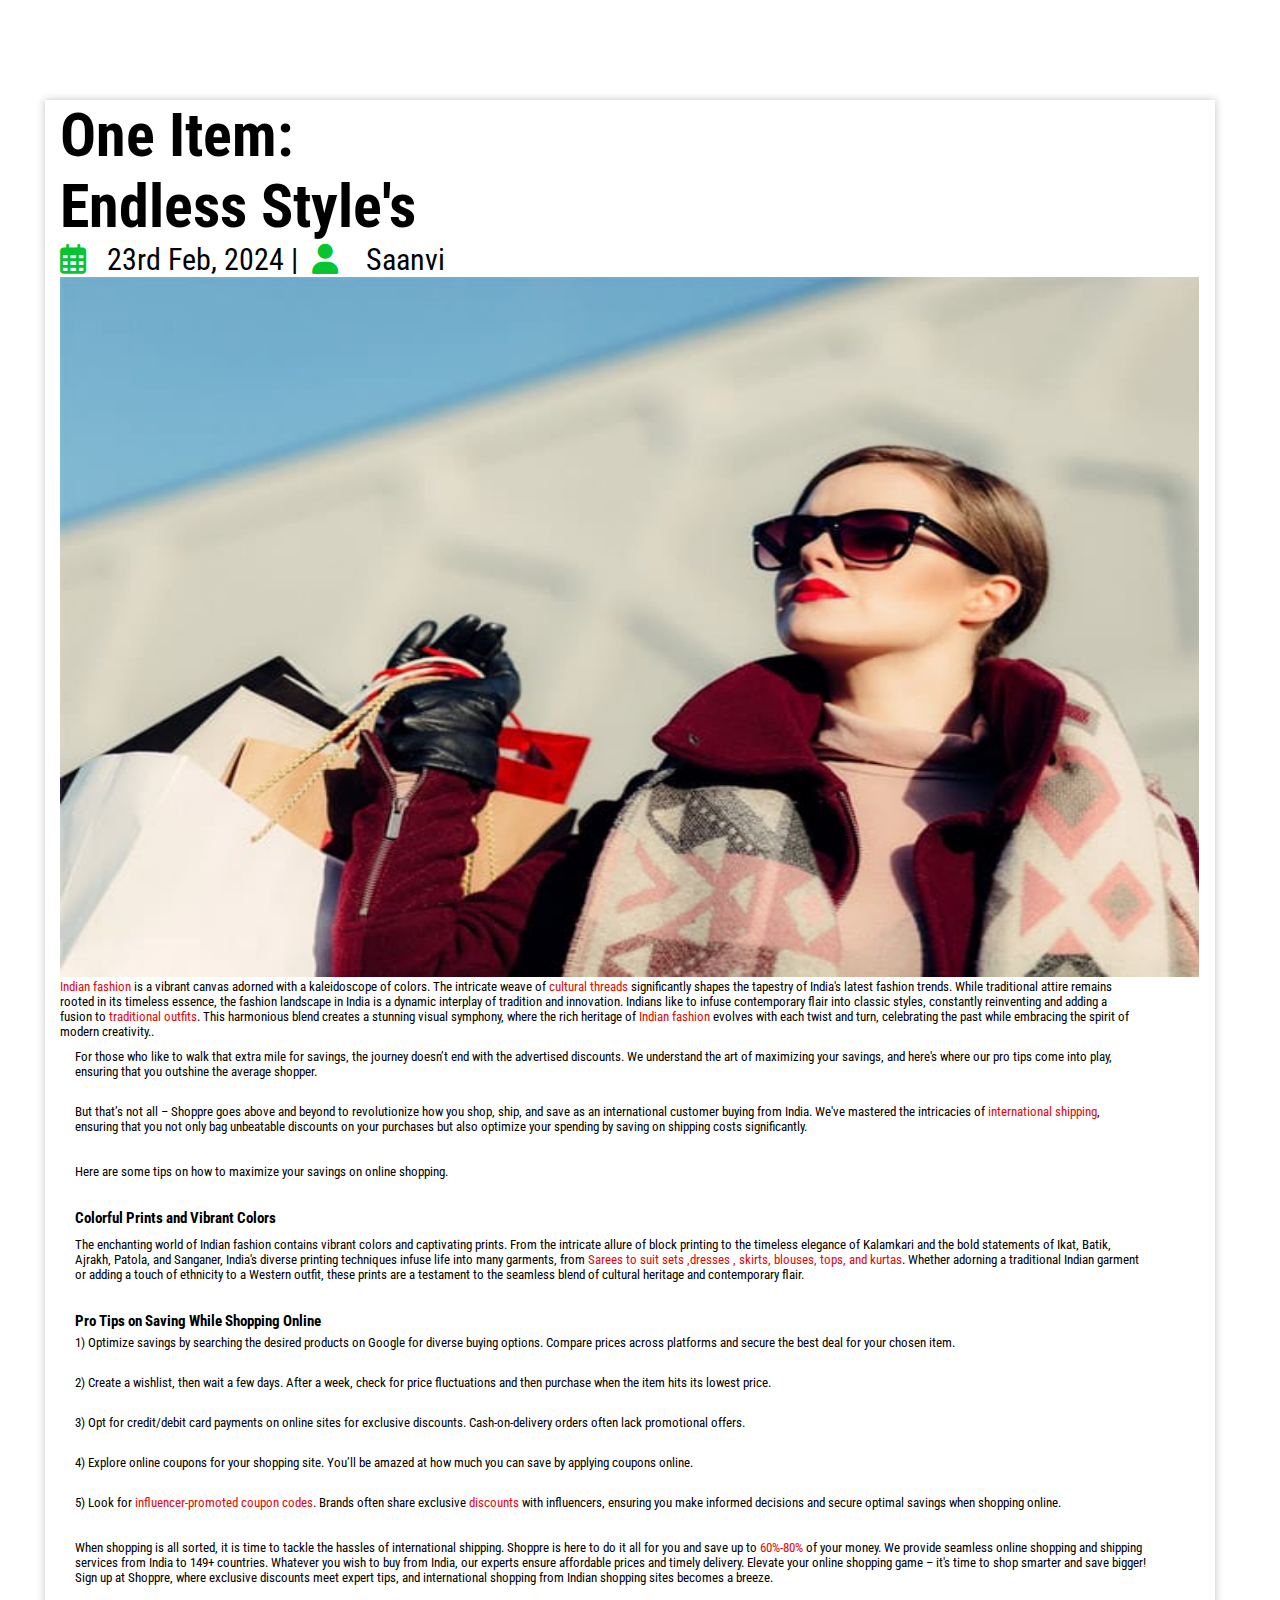
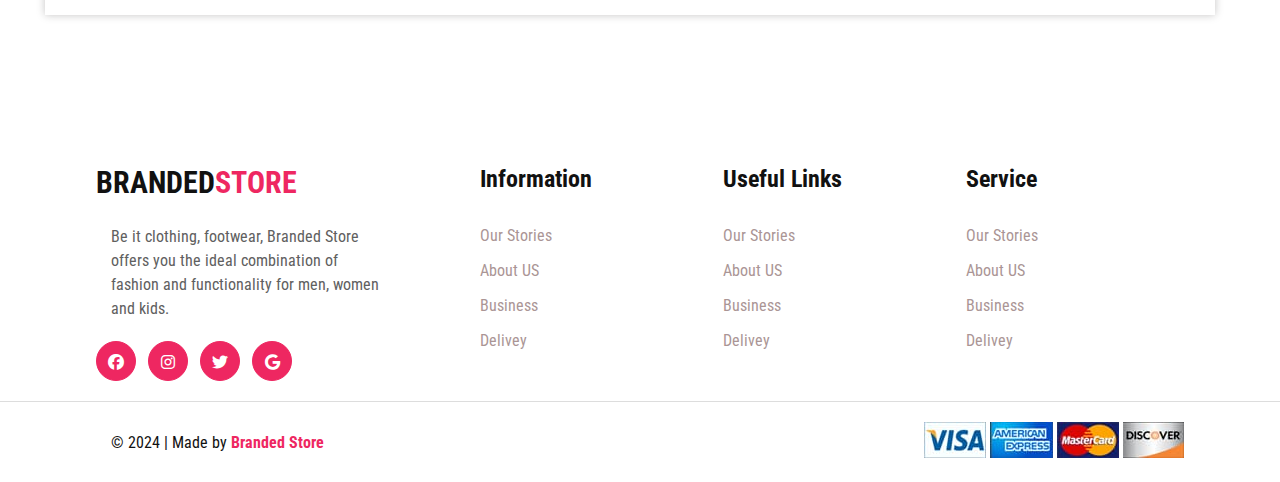
==== blog2.html @ 36dda15c "initial commit" ====
<!DOCTYPE html>
<html lang="en">
<head>
    <meta charset="UTF-8">
    <meta name="viewport" content="width=device-width, initial-scale=1.0">
    <link rel="stylesheet" href="style.css">
    <title>Quality Store/ men's wear/ women's wear/ Shoes/ Electronic Gadjets</title>
    <link rel="stylesheet" href="https://cdnjs.cloudflare.com/ajax/libs/font-awesome/6.4.0/css/all.min.css">
</head>
<body>
    <section>
        <div class="blog4">
            <h1>One Item: <br>Endless Style's</h1>
            <p><i class="fa-regular fa-calendar-days"></i>&nbsp;&nbsp; 23rd Feb, 2024 | &nbsp;<i class="fa-solid fa-user"></i> &nbsp;&nbsp; Saanvi</p>
            <img src="pics/blog2.jpeg" alt="">
            <pre><span>Indian fashion </span>is a vibrant canvas adorned with a kaleidoscope of colors. The intricate weave of <span>cultural threads</span> significantly shapes the tapestry of India's latest fashion trends. While traditional attire remains<br>rooted in its timeless essence, the fashion landscape in India is a dynamic interplay of tradition and innovation. Indians like to infuse contemporary flair into classic styles, constantly reinventing and adding a<br>fusion to <span>traditional outfits</span>. This harmonious blend creates a stunning visual symphony, where the rich heritage of <span>Indian fashion</span> evolves with each twist and turn, celebrating the past while embracing the spirit of<br>modern creativity..
            <pre>For those who like to walk that extra mile for savings, the journey doesn’t end with the advertised discounts. We understand the art of maximizing your savings, and here's where our pro tips come into play,<br>ensuring that you outshine the average shopper.</pre>
            <pre>But that’s not all – Shoppre goes above and beyond to revolutionize how you shop, ship, and save as an international customer buying from India. We've mastered the intricacies of <span>international shipping</span>,<br>ensuring that you not only bag unbeatable discounts on your purchases but also optimize your spending by saving on shipping costs significantly.</pre>
            <p>Here are some tips on how to maximize your savings on online shopping.</p>
            <h3>Colorful Prints and Vibrant Colors</h3>
            <p>The enchanting world of Indian fashion contains vibrant colors and captivating prints. From the intricate allure of block printing to the timeless elegance of Kalamkari and the bold statements of Ikat, Batik,<br>Ajrakh, Patola, and Sanganer, India's diverse printing techniques infuse life into many garments, from <span>Sarees to suit sets ,dresses , skirts, blouses, tops, and kurtas</span>. Whether adorning a traditional Indian garment<br>or adding a touch of ethnicity to a Western outfit, these prints are a testament to the seamless blend of cultural heritage and contemporary flair.</p>
            <h3>Pro Tips on Saving While Shopping Online</h3>
            <pre>1) Optimize savings by searching the desired products on Google for diverse buying options. Compare prices across platforms and secure the best deal for your chosen item.</pre>
            <pre>2) Create a wishlist, then wait a few days. After a week, check for price fluctuations and then purchase when the item hits its lowest price.</pre>
            <pre>3) Opt for credit/debit card payments on online sites for exclusive discounts. Cash-on-delivery orders often lack promotional offers.</pre>
            <pre>4) Explore online coupons for your shopping site. You’ll be amazed at how much you can save by applying coupons online.</pre>
            <pre>5) Look for <span>influencer-promoted coupon codes</span>. Brands often share exclusive <span>discounts</span> with influencers, ensuring you make informed decisions and secure optimal savings when shopping online.</pre>
            <p>When shopping is all sorted, it is time to tackle the hassles of international shipping. Shoppre is here to do it all for you and save up to <span>60%-80%</span> of your money. We provide seamless online shopping and shipping<br>services from India to 149+ countries. Whatever you wish to buy from India, our experts ensure affordable prices and timely delivery. Elevate your online shopping game – it's time to shop smarter and save bigger!<br>Sign up at Shoppre, where exclusive discounts meet expert tips, and international shopping from Indian shopping sites becomes a breeze.</p>
        </div>
    </section>
    <footer>
        <div class="container">
            <div class="big-rows">
                <h6 class="logo">Branded<span>Store</span></h6>
                <p>Be it clothing, footwear, Branded Store offers you the ideal combination of fashion and functionality for men, women and kids.</p>
                <div class="coical-icon">
                    <a href="#"><i class="fa-brands fa-facebook"></i></a>
                    <a href="#"><i class="fa-brands fa-instagram"></i></a>
                    <a href="#"><i class="fa-brands fa-twitter"></i></a>
                    <a href="#"><i class="fa-brands fa-google"></i></a>
                </div>
            </div>
            <div class="row">
                <h2 class="tittle">Information</h2>
                <div class="links">
                <a href="#">Our Stories</a>
                <a href="#">About US</a>
                <a href="#">Business</a>
                <a href="#">Delivey</a>
                </div>
            </div>
            <div class="row">
                <h2 class="tittle">Useful Links</h2>
                <div class="links">
                <a href="#">Our Stories</a>
                <a href="#">About US</a>
                <a href="#">Business</a>
                <a href="#">Delivey</a>
                </div>
            </div>
            <div class="row">
                <h2 class="tittle">Service</h2>
                <div class="links">
                <a href="#">Our Stories</a>
                <a href="#">About US</a>
                <a href="#">Business</a>
                <a href="#">Delivey</a>
                </div>
            </div>
        </div>
        <div class="bottom-footer">
            <div class="content">
                <p>&copy; 2024 | Made by <span>Branded Store</span></p>
                <div class="payment-img">
                    <img src="pics/payment1.jpeg" alt="">
                    <img src="pics/payment2.jpeg" alt="">
                    <img src="pics/payment3.jpeg" alt="">
                    <img src="pics/payment4.jpeg" alt="">
                </div>
            </div>
        </div>
    </footer>
</body>
</html>
---- style.css ----
@import url('https://fonts.googleapis.com/css2?family=Roboto+Condensed:wght@300;400;700&display=swap');
*{
    padding: 0;
    margin: 0;
    box-sizing: border-box;
    font-family: 'Roboto Condensed' , sans-serif;
    text-decoration: none;
    transition: 0.3s;
}
section{
    margin: 100px 0;
}
.container{
    width: 85%;
    margin: auto;
}
.btn{
    padding: 5px 20px;
    background-color: #ee2761;
    border-radius: 5px;
    color: #fff;
    font-weight: bold;
    letter-spacing: 1.3px;
    border: 2px solid #ee2761;
    font-size: medium;
}
.btn:hover{
    background-color: transparent;
    color: #ee2761;
}
.boxs{
    display: flex;
    justify-content: space-between;
    align-items: center;
}
.boxs .box{
    width: 30%;
}
.top-sec{
    text-align: center;
    padding: 0 0 100px;
}
.top-sec h3{
    font-size: 40px;
    padding-bottom: 20px;
    color: #111;
    position: relative;
}
.top-sec h3::after{
    content: '';
    position: absolute;
    bottom: 0;
    left: 50%;
    transform: translateX(-50%);
    width: 100px;
    height: 4px;
    background-color: #ee2761;
    border-radius: 5px;
}
header{
    position: fixed;
    top: 0;
    left: 0;
    right: 0;
    background-color: #fff;
    border-bottom: 1px solid #94949450;
    box-shadow: 0px 0px 8px #44444441;
    z-index: 100;
}
header nav{
    width: 85%;
    margin: auto;
    height: 100px;
    display: flex;
    justify-content: space-between;
    align-items: center;
}
header nav .logo{
    color: #111;
    font-size: 40px;
    font-weight: 800;
    text-transform: uppercase;
    margin-left: 15px;
    margin-right: 10px;
}
header nav .logo span{
    color: #f10606;
}
header nav .nav-links a{
    color: #111;
    font-weight: 600;
    letter-spacing: 1.2px;
    font-size: 18px;
    margin-left: 33px;
    text-transform: capitalize;
}
header nav .nav-links a:hover,
header nav .nav-links a.active{
    color: #f10606;
}
header nav .right-nav i{
    color: #111;
    font-size: 20px;
    margin-left: 28px;
    padding: 2px;
    cursor: pointer;
}
header nav .right-nav i:hover{
    color: #f10606;
    scale: 1.1;
}
.hero{
    margin-bottom: 0;
    width: 100%;
    height: calc(100vh - 100px);
    background : url(pics/bg-home.jpeg);
    background-size: cover;
    background-position: right;
}
.hero .container{
    position: relative;
    height: 100%;
}
.hero .content{
    position: absolute;
    top: 50%;
    left: 0;
    transform: translateY(-50%);
}
.hero .content p{
    color: #606060;
    font-size: 24px;
    margin-bottom: capitalize;
    margin-bottom: 23px;
}
.hero .content h1{
    color: #111;
    font-size: 80px;
    text-transform: capitalize;
    margin: 20px 0;
}
.hero .content h1 span{
    color: #ee2761;
}
.hero .content p .last-p{
    margin-bottom: 50px;
}
.hero .content .btn{
    font-size: 20px;
}
.banner .boxs .box img{
    width: 100%;
}
.banner .boxs .box{
    position: relative;
    overflow: hidden;
}
.banner .boxs .box .text{
    position: absolute;
    bottom: 20px;
    right: 0px;
    text-align: right;
}
.banner .boxs .box:hover .text{
    bottom: 17px;
}
.banner .boxs .box .text span{
    color: #ee2761;
    font-size: 19px;
    font-weight: 600;
}
.banner .boxs .box .text h5{
    color: #111;
    font-size: 29px;
    margin: 5px 0 13px;
}
.banner .boxs .box .text .btn{
    opacity: 0;
}
.banner .boxs .box:hover .text .btn{
    opacity: 1;
}
.products .items{
    display: flex;
    justify-content: space-between;
    align-items: center;
    flex-wrap: wrap;
}
.products .items .item{
    width: 22%;
    margin-bottom: 60px;
    position: relative;
    overflow: hidden;
}
.products .items .item img{
    width: 100%;
    margin-bottom: 20px;
    border-radius: 6px;
}
.products .items .item .tittle-prod{
    color: #111;
    font-size: 20px;
}
.products .items .item .tittle-prod:hover{
    color: #ee2761;
}
.products .items .item .stars{
    margin: 10px 0;
}
.products .items .item .stars i{
    color: #ffdc19;
}
.products .items .item .price span{
    color: #606060;
    font-size: 20px;
    font-weight: 600;
    margin-right: 30px;
    cursor: pointer;
    text-decoration: line-through;
}
.products .items .item .price del{
    color: #ee2761;
    font-size: 24px;
}
.products .items .item .icon-product{
    position: absolute;
    top: 50%;
    transform: translateY(-50%);
    right: -37px;
    display: flex;
    flex-direction: column;
}
.products .items .item:hover .icon-product{
    right: 7px;
}
.products .items .item .icon-product i{
    width: 30px;
    height: 40px;
    text-align: center;
    line-height: 40px;
    border: 1px solid #1111116e;
    color: #111;
    background-color: #fff;
    font-size: 18px;
    margin-bottom: 10px;
}
.products .items .item .icon-product i:hover{
    background-color: #ee2761;
    color: #fff;
}
.banner-2 .container{
    background: url(pics/banne-2.jpeg);
    height: 500px;
    background-position: top left;
    background-size: cover;
    position: relative;
}
.banner-2 .container .content{
    position: absolute;
    top: 50%;
    left: 80px;
    transform: translateY(-50%);
    width: 400px;
}
.banner-2 .container .content span{
    color: #ee2761;
    font-size: 18px;
    text-transform: capitalize;
}
.banner-2 .container .content h3{
    color: #111;
    font-size: 35px;
    margin: 10px 0 25px;
    text-transform: capitalize;
}
.banner-2 .container .content p{
    color: #606060;
    margin-bottom: 40px;
    line-height: 1.5;
}
.blog .boxs .box{
    width: 23%;
}
.blog .boxs .box img{
    width: 100%;
    border-radius: 5px;
}
.blog .boxs .box .desc-blog span{
    color: #ee2761;
    font-size: 18px;
}
.blog .boxs .box .desc-blog h4{
    color: #111;
    font-size: 20px;
    margin: 10px 0 30px;
}
.blog .boxs .box .desc-blog .btn{
    background-color: transparent;
    color: #ee2761;
    padding: 12px 28px;
}
.blog .boxs .box .desc-blog .btn:hover{
    background-color: #ee2761;
    color: #fff;
}
.newsletter{
    background-color: #dadada;
    height: 300px;
}
.newsletter .container{
    height: 100px;
    display: flex;
    justify-content: space-between;
    align-items: center;
}
.newsletter .text h4{
    color: #ee2761;
    font-size: 40px;
    font-weight: 600;
    margin-bottom: 20px;
    text-transform: capitalize;
    margin-top: 50px;
    margin-left: -10px;
}
.newsletter .text p{
    margin-bottom: 20px;
    font-size: 20px;
    color: #111;
    margin-top: 20px;
    margin-left: -25px;
}
.newsletter .subscribe-form{
    width: 600px;
    position: relative;
    border-radius: 30px;
    overflow: hidden;
    margin-top: 40px;
}
.newsletter .subscribe-form input{
    width: 100%;
    border: none;
    outline: none;
    font-size: 23px;
    padding: 18px 20% 18px 30px;
    border-radius: 30px;
    border: 2px solid #6060607c;
}
.newsletter .subscribe-form .btn-srch{
    position: absolute;
    top: 0;
    right: 0;
    height: 100%;
    width: 150px;
    border: none;
    background-color: #ee2761;
    color: #fff;
    font-size: 18px;
    font-weight: 500;
    cursor: pointer;
}
footer .container{
    padding: 50px 0 20px;
    display: flex;
    justify-content: space-between;
}
footer .big-rows{
    width: 33%;
    padding-right: 50px;
}
footer .big-rows .logo{
    font-size: 30px;
    font-weight: bold;
    color: #111;
    margin-bottom: 25px;
    text-transform: uppercase;
}
footer .big-rows .logo span{
    color: #ee2761;
}
footer .big-rows p{
    color: #606060;
    line-height: 1.5;
    margin-bottom: 20px;
}
footer .big-rows .coical-icon i{
    width: 40px;
    height: 40px;
    background-color: #ee2761;
    color: #fff;
    text-align: center;
    line-height: 40px;
    border-radius: 50%;
    margin-right: 8px;
    border: 1px solid #ee2761;
}
footer .big-rows .coical-icon i:hover{
    background-color: transparent;
    color: #ee2761;
}
footer .container .row{
    width: 20%;
}
footer .container .row .tittle{
    color: #111;
    margin-bottom: 25px;
}
footer .container .row .links{
    display: flex;
    flex-direction: column;
}
footer .container .row .links a{
    color: #aa9595;
    padding: 8px 0;
}
footer .container .row .links a:hover{
    color: #ee2761;
}
footer .bottom-footer{
    border-top: 1px solid #94949450;
}
footer .bottom-footer .content{
    padding: 20px 0;
    width: 85%;
    margin: auto;
    display: flex;
    justify-content: space-between;
    align-items: center;
}
footer .bottom-footer .content p{
    color: #111;
}
footer .bottom-footer .content p span{
    color: #ee2761;
    font-weight: bold;
}
.arrow{
    position: fixed;
    top: 0;
    left: 0;
    right: 0;
    background-color: #d4cfc1;
    border-bottom: 1px solid #b6989850;
    box-shadow: 0px 0px 8px #4d434341;
    z-index: 100;
}
.arrow .arr1 .arr i{
    margin-left: 100px;
    font-size: 30px;
    margin-top: 10px;
    color: #111;
}
.arrow .arr1 .arr i:hover{
    color: #ee2761;
}
.arrow .arr1 h3{
    text-align: center;
    font-size: 30px;
    border-top: -50px;
    margin-top: -33px;
}
.products1 .items1{
    display: flex;
    justify-content: space-between;
    align-items: center;
    flex-wrap: wrap;
}
.products1 .items1 .item1{
    width: 23%;
    margin-bottom: 60px;
    position: relative;
    overflow: hidden;
    margin-top: 75px;
}
.products1 .items1 .item1 img{
    width: 100%;
    margin-bottom: 20px;
    border-radius: 6px;
}
.products1 .items1 .item1 .tittle-prod1{
    color: #111;
    font-size: 20px;
}
.products1 .items1 .item1 .tittle-prod1:hover{
    color: #ee2761;
}
.products1 .items1 .item1 .stars1{
    margin: 10px 0;
}
.products1 .items1 .item1 .stars1 i{
    color: #ffdc19;
}
.products1 .items1 .item1 .price1 span{
    color: #b99797;
    font-size: 20px;
    font-weight: 600;
    margin-right: 30px;
    cursor: pointer;
    text-decoration: line-through;
}
.products1 .items1 .item1 .price1 del{
    color: #ee2761;
    font-size: 24px;
}
.products1 .items1 .item1 .icon-product1{
    position: absolute;
    top: 50%;
    transform: translateY(-50%);
    right: -40px;
    display: flex;
    flex-direction: column;
}
.products1 .items1 .item1 .icon-product1{
    right: -5px;
}
.products1 .items1 .item1:hover .icon-product1{
    right: 40px;
}
.products1 .items1 .item1 .icon-product1 i{
    width: 35px;
    height: 40px;
    text-align: center;
    line-height: 40px;
    border: 1px solid #1111116e;
    color: #111;
    background-color: #fff;
    font-size: 18px;
    margin-bottom: 10px;
    margin-right: -40px;
}
.products1 .items1 .item1 .icon-product1 i:hover{
    background-color: #ee2761;
    color: #fff;
}
h4{
    margin-left: 96px;
    font-size: 30px;
}
.arrow1{
    position: fixed;  
    top: 0;
    left: 0;
    right: 0;
    background-color: #9c4995;
    border-bottom: 1px solid #b79d9d50;
    box-shadow: 0px 0px 8px #615b5b41;
    z-index: 100;
}
.arrow1 .arr1 .arr i{
    margin-left: 100px;
    font-size: 30px;
    margin-top: 10px;
    color: #111;
}
.arrow1 .arr1 .arr i:hover{
    color: #ee2761;
}
.arrow1 .arr1 h3{
    text-align: center;
    font-size: 30px;
    border-top: -50px;
    margin-top: -33px;
}
.left .arrow{
    font-size: 20px;
    margin-top: 10px;
    background-color: #fff;
}
.left .arrow h3{
    margin-left: 30%;
    margin-top: -25px;
}
.left .arrow i{
    margin-left: 40px;
    font-size: 30px;
    margin-top: 10px;
}
.left .arrow i:hover{
    color: #ee2761;
}
.left .arrow h2{
    font-size: 20px;
    text-align: right;
    margin-right: 150px;
    margin-top: -20px;
    margin-bottom: 9px;
}
.left .arrow h2:hover{
    color: #ee2761;
    cursor: pointer;
}
.help .center{
    margin-top: -10px;
    text-align: right;
    background-color: #ffffff;
    box-shadow: 0px 0px 8px #1c191941;
    margin-left: 30px;
    margin-right: 30px;
    border-radius: 5px;
}
.help .center img{
    height: 150px;
    width: 200px;
    margin-right: 20px;
    border-radius: 5px;
    position: relative;
    margin-top: -50px;
}
.help .center h2{
    text-align: left;
    margin-left: 20px;
    border-bottom: 40px;
    margin-bottom: -70px;
    margin-top: -10px;
    color: #1099de;
}
.help .center p{
    text-align: left;
    font-size: 20px;
    margin-left: 0px;
    margin-top: -46px;
    color: #111e1c;
}
.help .center h5{
    text-align: left;
    font-size: 20px;
    margin-left: 20px;
    margin-top: -46px;
    color: #163d8a;
}
.help .center i{
    text-align: left;
    font-size: 20px;
    margin-left: 0px;
    margin-top: -46px;
    color: #0fce38;
}
.help .center i{
    margin-top: 80px;
}
.help .center i:hover{
    color: #ee2761;
}

.class1{
    margin-left: 30px;
    background-color: #fff;
    box-shadow: 0px 0px 8px #1c191941;
    padding: 10px;
    margin-top: -85px;
}
.class2{
    margin-left: 30px;
    background-color: #fff;
    box-shadow: 0px 0px 8px #1c191941;
    padding: 10px;
}
.class3{
    margin-left: 30px;
    background-color: #fff;
    box-shadow: 0px 0px 8px #1c191941;
    padding: 10px;
}
.class4{
    margin-left: 30px;
    background-color: #fff;
    box-shadow: 0px 0px 8px #1c191941;
    padding: 10px;
}
.class1 i{
    cursor: pointer;
    margin-left: 1049px;
}
.class1 i:hover{
    color: #ee2761;
    scale: 1.8;
}
.class2 i{
    cursor: pointer;
    margin-left: 990px;
}
.class2 i:hover{
    color: #ee2761;
    scale: 1.8;
}
.class3 i{
    cursor: pointer;
    margin-left: 1015px;
}
.class3 i:hover{
    color: #ee2761;
    scale: 1.8;
}
.class4 i{
    cursor: pointer;
    margin-left: 1115px;
}
.class4 i:hover{
    color: #ee2761;
    scale: 1.8;
}
.class5 {
    text-align: center;
    padding: 60px;
    font-size: 20px;
    font: bold;
}
.class5 .postal{
    padding: 15px;
}
.class5 .postal:hover{
    color: #ee2761;
    scale: 1.8;
}
.for h3{
    margin-left: 30px;
    padding-top: 50px;
    color: #db4242;
}
.blog4{
    background-color: #fff;
    margin-left: 45px;
    font-size: 30px;
    margin-right: 65px;
    box-shadow: 0px 0px 8px #1c191941;
}
.blog4 img{
    width: 100%;
    height: 700px;
    padding-left: 15px;
    padding-right: 16px; 
}
.blog4 pre{
    margin-right: 45px;
    font-size: small;
    margin-top: -5px;
    padding-left: 15px;
    padding-right: 16px;
}
.blog4 h3{
    margin-bottom: -20px;
    padding-left: 15px;
    padding-right: 16px;
}
.blog4 h1,p{
    padding-left: 15px;
    padding-right: 16px;
}
.blog4 i{
    color: #07c530;
}
.blog4 p span{
    color: #e10808;
}
.blog4 pre span{
    color: #e10808;
}
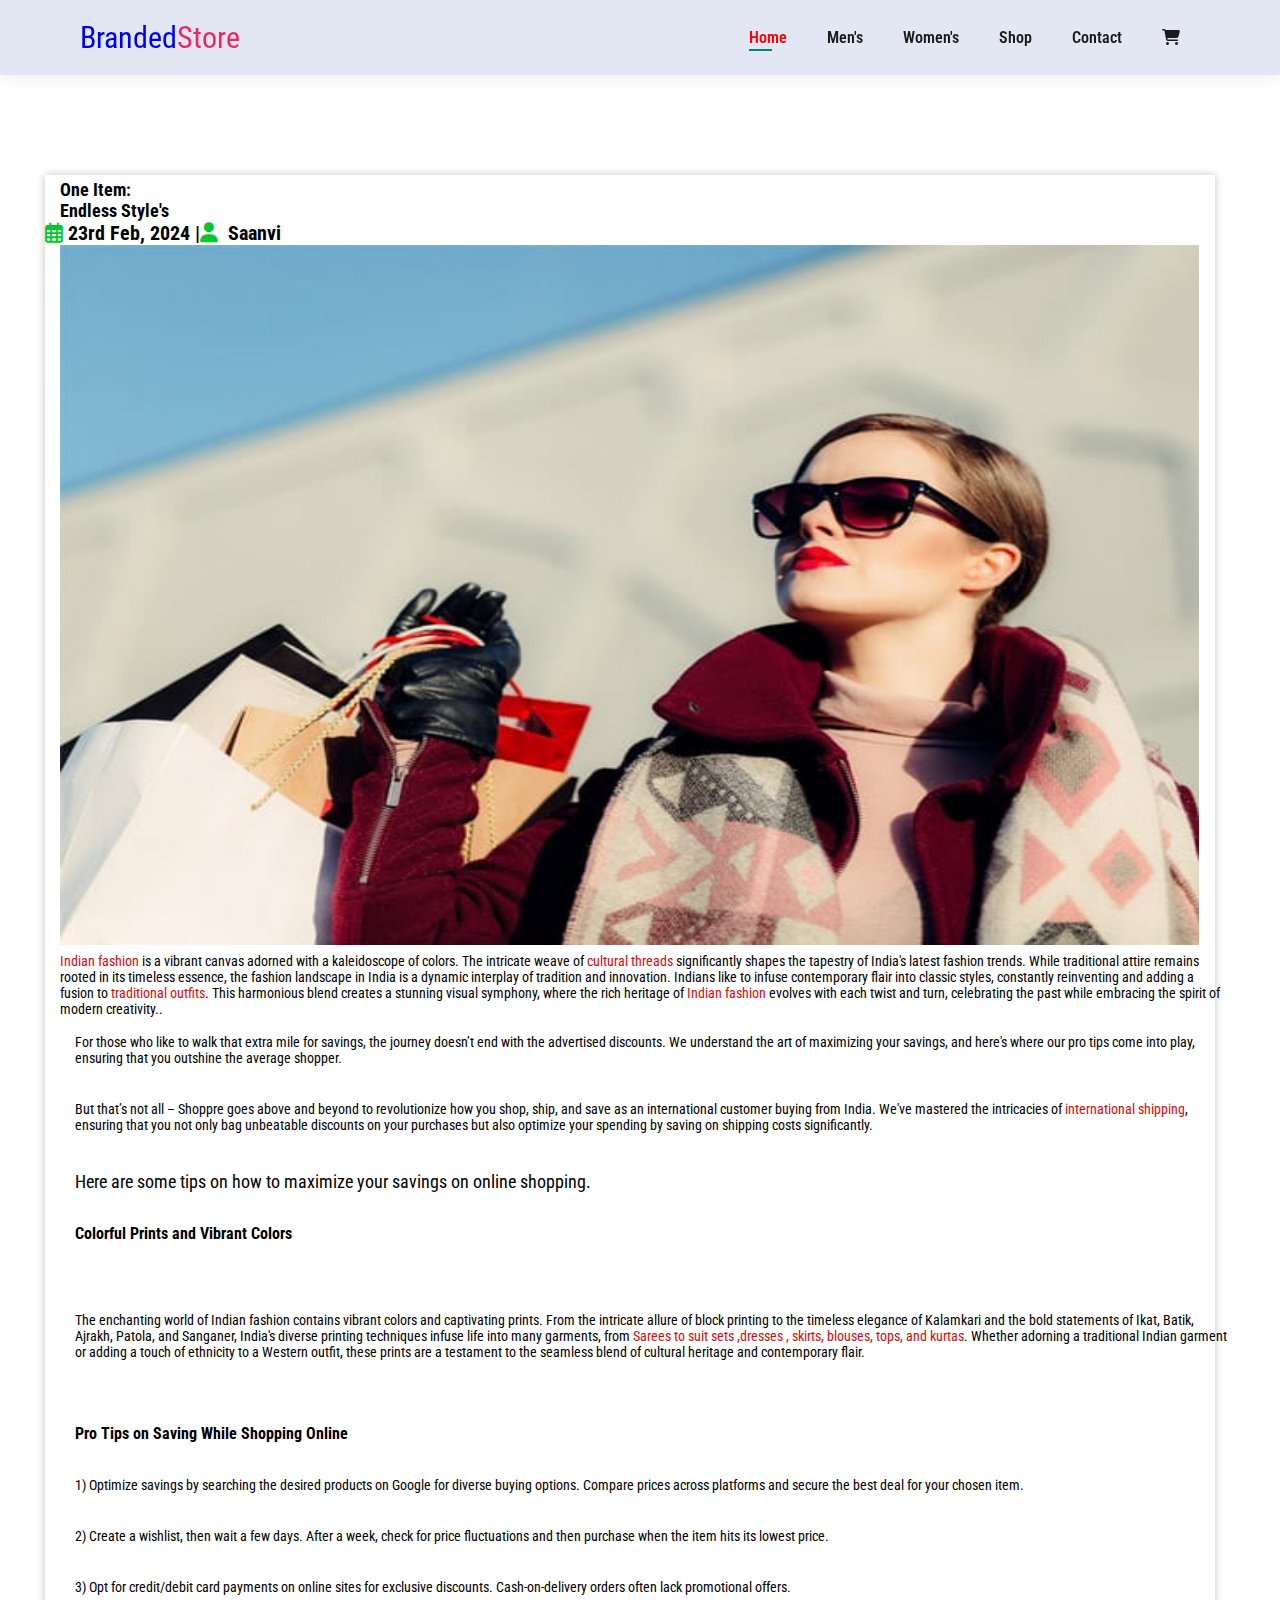
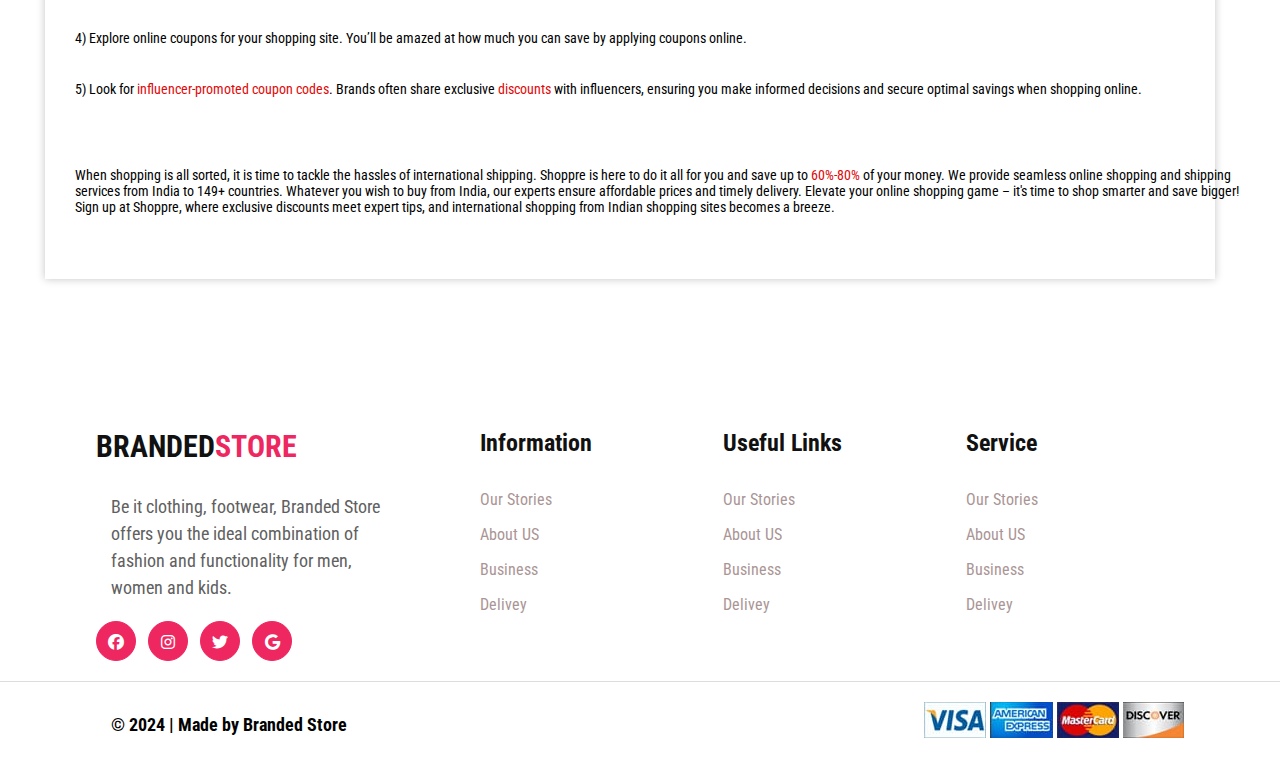
==== commit 3f11069d: "first commit" ====
--- a/blog2.html
+++ b/blog2.html
@@ -8,24 +8,47 @@
     <link rel="stylesheet" href="https://cdnjs.cloudflare.com/ajax/libs/font-awesome/6.4.0/css/all.min.css">
 </head>
 <body>
+    <div id="header">
+        <a href="#" class="logo">Branded<span>Store</span></a>
+        <div>
+            <ul id="navbar">
+                <li><a href="index.html" class="active">Home</a></li>
+                <li><a href="men.html" class="">Men's</a></li>
+                <li><a href="women.html" class="">Women's</a></li>
+                <li><a href="show.html" class="">Shop</a></li>
+                <li><a href="contact.html" class="">Contact</a></li>
+                <li id="lg-bag"><a href="#" class=""><i class="fa-solid fa-cart-shopping"></i></a></li>
+                <a id="close" href="#"><i class="fa-solid fa-xmark"></i></a>
+            </ul>
+        </div>
+        <div id="mobile">
+            <a href="#"><i class="fa-solid fa-cart-shopping"></i></a>
+            <i id="bar" class="fa-solid fa-bars"></i>
+        </div>
+        
+    </div>
     <section>
         <div class="blog4">
             <h1>One Item: <br>Endless Style's</h1>
-            <p><i class="fa-regular fa-calendar-days"></i>&nbsp;&nbsp; 23rd Feb, 2024 | &nbsp;<i class="fa-solid fa-user"></i> &nbsp;&nbsp; Saanvi</p>
+            <h6><i class="fa-regular fa-calendar-days"></i>&nbsp;23rd Feb, 2024 |<i class="fa-solid fa-user"></i> &nbsp;Saanvi</h6>
             <img src="pics/blog2.jpeg" alt="">
             <pre><span>Indian fashion </span>is a vibrant canvas adorned with a kaleidoscope of colors. The intricate weave of <span>cultural threads</span> significantly shapes the tapestry of India's latest fashion trends. While traditional attire remains<br>rooted in its timeless essence, the fashion landscape in India is a dynamic interplay of tradition and innovation. Indians like to infuse contemporary flair into classic styles, constantly reinventing and adding a<br>fusion to <span>traditional outfits</span>. This harmonious blend creates a stunning visual symphony, where the rich heritage of <span>Indian fashion</span> evolves with each twist and turn, celebrating the past while embracing the spirit of<br>modern creativity..
             <pre>For those who like to walk that extra mile for savings, the journey doesn’t end with the advertised discounts. We understand the art of maximizing your savings, and here's where our pro tips come into play,<br>ensuring that you outshine the average shopper.</pre>
             <pre>But that’s not all – Shoppre goes above and beyond to revolutionize how you shop, ship, and save as an international customer buying from India. We've mastered the intricacies of <span>international shipping</span>,<br>ensuring that you not only bag unbeatable discounts on your purchases but also optimize your spending by saving on shipping costs significantly.</pre>
             <p>Here are some tips on how to maximize your savings on online shopping.</p>
             <h3>Colorful Prints and Vibrant Colors</h3>
+            <div class="blog1">
             <p>The enchanting world of Indian fashion contains vibrant colors and captivating prints. From the intricate allure of block printing to the timeless elegance of Kalamkari and the bold statements of Ikat, Batik,<br>Ajrakh, Patola, and Sanganer, India's diverse printing techniques infuse life into many garments, from <span>Sarees to suit sets ,dresses , skirts, blouses, tops, and kurtas</span>. Whether adorning a traditional Indian garment<br>or adding a touch of ethnicity to a Western outfit, these prints are a testament to the seamless blend of cultural heritage and contemporary flair.</p>
+            </div>
             <h3>Pro Tips on Saving While Shopping Online</h3>
             <pre>1) Optimize savings by searching the desired products on Google for diverse buying options. Compare prices across platforms and secure the best deal for your chosen item.</pre>
             <pre>2) Create a wishlist, then wait a few days. After a week, check for price fluctuations and then purchase when the item hits its lowest price.</pre>
             <pre>3) Opt for credit/debit card payments on online sites for exclusive discounts. Cash-on-delivery orders often lack promotional offers.</pre>
             <pre>4) Explore online coupons for your shopping site. You’ll be amazed at how much you can save by applying coupons online.</pre>
             <pre>5) Look for <span>influencer-promoted coupon codes</span>. Brands often share exclusive <span>discounts</span> with influencers, ensuring you make informed decisions and secure optimal savings when shopping online.</pre>
+            <div class="blog1">
             <p>When shopping is all sorted, it is time to tackle the hassles of international shipping. Shoppre is here to do it all for you and save up to <span>60%-80%</span> of your money. We provide seamless online shopping and shipping<br>services from India to 149+ countries. Whatever you wish to buy from India, our experts ensure affordable prices and timely delivery. Elevate your online shopping game – it's time to shop smarter and save bigger!<br>Sign up at Shoppre, where exclusive discounts meet expert tips, and international shopping from Indian shopping sites becomes a breeze.</p>
+            </div>
         </div>
     </section>
     <footer>
@@ -80,5 +103,6 @@
             </div>
         </div>
     </footer>
+    <script src="script.js"> </script>
 </body>
 </html>--- a/style.css
+++ b/style.css
@@ -7,8 +7,77 @@
     text-decoration: none;
     transition: 0.3s;
 }
+
+#header   {
+    display: flex;
+    align-items: center;
+    justify-content: space-between;
+    padding: 20px 80px;
+    background-color: #e3e6f3;
+    box-shadow: 0 5px 15px rgba(0, 0, 0, 0.06);
+    z-index: 999;
+    position: sticky;
+    top: 0;
+    left: 0;
+}
+#header .logo{
+    font-size: 30px;
+}
+#header span{
+    font-size: 30px;
+    color: #ee2761;
+}
+  #navbar {
+    display: flex;
+    align-items: center;
+    justify-content: center;
+}
+  #navbar li{
+    list-style: none;
+    padding: 0 20px;
+    position: relative;
+}
+  #navbar li a{
+    text-decoration: none;
+    font-size: 16px;
+    font-weight: 600;
+    color: #1a1a1a;
+    transition: 0.3s ease;
+}
+  
+  #navbar li a:hover,
+  #navbar li a.active{
+    color: #ff0000;
+}
+  
+  #mobile{
+    display: none;
+    align-items: center;
+}
+  
+  #close{
+    display: none;
+}
+  
+  #navbar li a.active::after,
+  #navbar li a:hover::after{
+    content: "";
+    width: 30%;
+    height: 2px;
+    background-color: #088178;
+    position: absolute;
+    bottom: -4px;
+    left: 20px;
+}
+#mobile{
+    display: none;
+    align-items: right;
+}
+body{
+    width: 100%;
+}
 section{
-    margin: 100px 0;
+    margin: 100px 0px;
 }
 .container{
     width: 85%;
@@ -57,58 +126,6 @@
     background-color: #ee2761;
     border-radius: 5px;
 }
-header{
-    position: fixed;
-    top: 0;
-    left: 0;
-    right: 0;
-    background-color: #fff;
-    border-bottom: 1px solid #94949450;
-    box-shadow: 0px 0px 8px #44444441;
-    z-index: 100;
-}
-header nav{
-    width: 85%;
-    margin: auto;
-    height: 100px;
-    display: flex;
-    justify-content: space-between;
-    align-items: center;
-}
-header nav .logo{
-    color: #111;
-    font-size: 40px;
-    font-weight: 800;
-    text-transform: uppercase;
-    margin-left: 15px;
-    margin-right: 10px;
-}
-header nav .logo span{
-    color: #f10606;
-}
-header nav .nav-links a{
-    color: #111;
-    font-weight: 600;
-    letter-spacing: 1.2px;
-    font-size: 18px;
-    margin-left: 33px;
-    text-transform: capitalize;
-}
-header nav .nav-links a:hover,
-header nav .nav-links a.active{
-    color: #f10606;
-}
-header nav .right-nav i{
-    color: #111;
-    font-size: 20px;
-    margin-left: 28px;
-    padding: 2px;
-    cursor: pointer;
-}
-header nav .right-nav i:hover{
-    color: #f10606;
-    scale: 1.1;
-}
 .hero{
     margin-bottom: 0;
     width: 100%;
@@ -116,6 +133,7 @@
     background : url(pics/bg-home.jpeg);
     background-size: cover;
     background-position: right;
+    margin-top: 20px;
 }
 .hero .container{
     position: relative;
@@ -132,12 +150,13 @@
     font-size: 24px;
     margin-bottom: capitalize;
     margin-bottom: 23px;
+    margin-left: -8px;
 }
 .hero .content h1{
     color: #111;
     font-size: 80px;
     text-transform: capitalize;
-    margin: 20px 0;
+    margin: 20px 1px;
 }
 .hero .content h1 span{
     color: #ee2761;
@@ -266,6 +285,7 @@
     color: #ee2761;
     font-size: 18px;
     text-transform: capitalize;
+    margin-left: 2px;
 }
 .banner-2 .container .content h3{
     color: #111;
@@ -274,9 +294,10 @@
     text-transform: capitalize;
 }
 .banner-2 .container .content p{
-    color: #606060;
+    color: #313535;
     margin-bottom: 40px;
     line-height: 1.5;
+    margin-left: -13px;
 }
 .blog .boxs .box{
     width: 23%;
@@ -429,13 +450,17 @@
 footer .bottom-footer .content p{
     color: #111;
 }
-footer .bottom-footer .content p span{
+footer .bottom-footer .content p{
+    color: #020202;
+    font-weight: bold;
+}
+footer .bottom-footer .content p del{
     color: #ee2761;
     font-weight: bold;
 }
 .arrow{
     position: fixed;
-    top: 0;
+    top: -25px;
     left: 0;
     right: 0;
     background-color: #d4cfc1;
@@ -446,7 +471,7 @@
 .arrow .arr1 .arr i{
     margin-left: 100px;
     font-size: 30px;
-    margin-top: 10px;
+    margin-top: 20px;
     color: #111;
 }
 .arrow .arr1 .arr i:hover{
@@ -455,8 +480,8 @@
 .arrow .arr1 h3{
     text-align: center;
     font-size: 30px;
-    border-top: -50px;
-    margin-top: -33px;
+    border-top: -20px;
+    margin-top: -25px;
 }
 .products1 .items1{
     display: flex;
@@ -610,7 +635,7 @@
     margin-left: 20px;
     border-bottom: 40px;
     margin-bottom: -70px;
-    margin-top: -10px;
+    margin-top: 10px;
     color: #1099de;
 }
 .help .center p{
@@ -624,14 +649,13 @@
     text-align: left;
     font-size: 20px;
     margin-left: 20px;
-    margin-top: -46px;
+    margin-top: 2px;
     color: #163d8a;
 }
 .help .center i{
     text-align: left;
     font-size: 20px;
-    margin-left: 0px;
-    margin-top: -46px;
+    margin-left: 1px;
     color: #0fce38;
 }
 .help .center i{
@@ -731,19 +755,22 @@
 }
 .blog4 pre{
     margin-right: 45px;
-    font-size: small;
-    margin-top: -5px;
+    font-size: 13.5px;
+    margin-top: 1px;
+    margin-bottom: 2px;
     padding-left: 15px;
     padding-right: 16px;
 }
 .blog4 h3{
-    margin-bottom: -20px;
+    margin-bottom: 1px;
     padding-left: 15px;
     padding-right: 16px;
 }
 .blog4 h1,p{
     padding-left: 15px;
     padding-right: 16px;
+    font-size: 18px;
+    padding-top: 4px;
 }
 .blog4 i{
     color: #07c530;
@@ -754,3 +781,685 @@
 .blog4 pre span{
     color: #e10808;
 }
+.blog4 h5{
+    margin-left: 18px;
+}
+.blog1 p{
+    padding-left: 15px;
+    padding-right: 16px;
+    font-size: 13.5px;
+    padding-top: 4px;
+}
+@media (max-width:768px) {
+    .section-p1{
+        padding: 40px 40px;
+    }
+    section{
+        margin: 100px 0px;
+    }
+    #navbar {
+        display: flex;
+        flex-direction: column;
+        align-items: flex-start;
+        justify-content: flex-start;
+        position: fixed;
+        top: 0px;
+        right: -300px;
+        height: 100vh;
+        width: 300px;
+        background-color:#e3e6f3;
+        box-shadow: 0 40px 60px rgb(0, 0, 0, 0.1);
+        padding: 80px 0 0 10px;
+        transition: 0.3s;
+    }
+    #navbar li a:hover{
+        color: #e10808;
+    }
+    #close{
+        display: none;
+    }
+    #header{
+        padding: 20px 20px;
+    }
+    .hero .content{
+        top: 55%;
+    }
+  
+    #navbar.active{
+      right: 0px;
+    }
+    
+  
+    #navbar li{
+      margin-bottom: 20px;
+    }
+  
+    #mobile{
+      display: flex;
+      align-items: center;
+    }
+  
+    #mobile i{
+      color: #1a1a1a;
+      font-size: 24px;
+      padding: 20px;
+      margin-right: 20px;
+    }
+  
+    #close{
+      position: absolute;
+      top: 30px;
+      left: 30px;
+      color: #222;
+      font-size: 24px;
+      text-decoration: none;
+      display: initial;
+    }
+    
+    #lg-bag{
+      display: none;
+    }
+    .btn{
+        margin-left: 0px;
+        padding: 1px 0px;
+        margin-bottom: 0px;
+    }
+    .btn:hover{
+        background-color: transparent;
+        color: #ee2761;
+    }
+    .hero{
+        height: calc(100vh - 350px);
+        margin-top: 20px;
+    }
+    .hero .content{
+        top: 55%;
+    }
+    .hero .content .btn:hover{
+        color: #ffdc19;
+    }
+    .hero .content p{
+        color:#23212c;
+        font-weight: 800;
+        font-size: 30px;
+    }
+    .hero .content h1{
+        margin-left: -36px;
+        font-size: 70px;
+    }
+    .arrow .arr1 h3{
+        text-align: center;
+        font-size: 30px;
+        margin-top: -30px;
+        margin-bottom: 20px;
+    }
+    .arrow .arr1 .arr i{
+        margin-left: 80px;
+        font-size: 30px;
+        margin-top: 50px;
+        color: #111;
+    }
+    .products .items .item .icon-product{
+        top:35%;
+        transform: translateY(-53%);
+    }
+    .products .items .item .price del{
+        font-size: 16px;
+    }
+    .products .items .item .tittle-prod{
+        font-size: 15px;
+    }
+    .products .items .item .price span{
+        margin-right: 10px;
+    }
+    .products1 .items1 .item1 .tittle-prod1{
+        font-size: 15px;
+    }
+    .products1 .items1 .item1 .icon-product1{
+        top:35%;
+        transform: translateY(-50%);
+        color: #ee2761;
+    }
+    .products1 .items1 .item1 .price1 span{
+        margin-right: 10px;
+    }
+    .products1 .items1 .item1 .price1 del{
+        font-size: 16px;
+    }
+    h4{
+        margin-left: 57px;
+    }
+    footer .container{
+        margin-right: 2px;
+    }
+    footer .big-rows .logo{
+        margin-left: -55px;
+    }
+    footer .big-rows p{
+        margin-left: -70px;
+    }
+    footer .big-rows .coical-icon i{
+        width: 30px;
+        margin-right: 57px;
+        margin-left: -55px;
+    }
+    .products1 .items1 .item1 .icon-product1:hover{
+        color: #ee2761;
+    }
+    .banner .boxs .box .text h5{
+        font-size: 20px;
+        margin: 0px;
+    }
+    .banner .boxs .box .text span{
+        font-size: 15px;
+    }
+
+    .banner .boxs .box .text{
+        margin-bottom: -10px;
+    }
+    .banner .boxs .box:hover .text{
+        bottom: 17px;
+    }
+    .banner .boxs .box:hover .text .btn{
+        opacity: 1;
+    }
+    .btn:hover{
+        background-color: transparent;
+        color: #ee2761;
+    }
+    .newsletter .text p{
+        margin-bottom: -100px;
+    }
+    .newsletter .subscribe-form{
+        margin-top: 120px;
+        margin-left: 35px;
+    }
+    .newsletter .subscribe-form .btn-srch{
+        width: 120px;
+    }
+    .blog .boxs .box .desc-blog .btn{
+        margin-left: 1px;
+    }
+    .banner-2 .container{
+        height: 350px;
+    }
+    .banner-2 .container .content p{
+        margin-right: 55px;
+    }
+    .banner-2 .container .content span{
+        margin-right: 0px;
+        font-size: 20px;
+    }
+    .banner-2 .container .content h3{
+        font-size: 30px;
+    }
+    .class1 i{
+        margin-left: 559px;
+    }
+    .class2 i {
+        margin-left: 500px;
+    }
+    .class3 i {
+        margin-left: 525px;
+    }
+    .class4 i{
+        margin-left: 624px;
+    }
+    .hero .content p{
+        margin-top: 0px;
+        margin-left: -47px;
+    }
+    #mobile i {
+        font-size: 20px;
+        align-items: right;
+    }
+    #header .logo{
+        margin-left: 40px;
+        font-size: 40px;
+    }
+    #header .logo span{
+        font-size: 40px; 
+    }
+    .logo span{
+        font-size: 30px;
+    }
+    .blog4 img{
+        width: 105%;
+        height: 500px;
+        padding-right: 48px;
+        padding-top: 10px;
+        padding-bottom: 10px;
+    }
+    .blog4 i{
+        margin-left: 14px;
+        font-size: 20px;
+    }
+    .blog4 h1{
+        font-size: 30px;
+    }
+    .blog4 p{
+        font-size: 7px;
+    }
+    .blog4 pre{
+        font-size: 7px;
+        margin-top: -10px;
+        padding: 5px;
+        margin-left: 10px;
+        margin-top: 0.5px;
+    }
+    .blog4 h3{
+        margin-bottom: 10px;
+        font-size: 25px;
+        padding-left: 11px;
+    }
+    footer .container .row .links a{
+        padding: 2px 0px;
+    }
+    footer .container .row .tittle{
+        margin-bottom: 5px;
+    }
+    footer .big-rows .logo{
+        margin-bottom: 5px;
+    }
+    .left .arrow{
+        margin-top: 35px;
+    }
+}
+@media (max-width:477px){
+    section{
+        margin: 88px 0px;
+    }
+    body{
+        width: 118%;
+    }
+    #header{
+        padding: 1px 1px;
+        width: 442px;
+        margin-bottom: -80px;
+    }
+    #header .logo{
+        margin-left: 18px;
+        font-size: 20px;
+    }
+    #header .logo span{
+        font-size: 20px;
+    }
+
+    #mobile i{
+        font-size: 15px;
+        margin-right: 10px;
+        margin-left: 5px;
+        padding-top: 20px;
+        padding-bottom: 20px;
+        padding-right: 5px;
+    }
+    .hero{
+        height: calc(100vh - 400px);
+        margin-top: 85px;
+        width: 99.9%;
+        border-radius: 5px;
+    }
+    .hero .content{
+        margin-top: 120px;
+        margin-left: 35px;
+    }
+    .hero .container{
+        height: 60px;
+    }
+    .hero .content p{
+        margin-top: 0px;
+        font-size: 13px;
+        margin-left: 6px;
+        font: bolder;
+        color: #0f0082;
+        margin-bottom: 5px;
+    }
+    .hero .content h1{
+        margin-left: 21px;
+        font-size: 22px;
+    }
+    .hero .content .btn{
+        margin-left: 24px;
+        font-size: 12px;
+    }
+    .container{
+        width: 95.5%;
+        margin-left: 9.3px;
+    }
+    .banner-2 .container{
+        height: 162px;
+    }
+    .banner .boxs .box .text h5{
+        font-size: 7px;
+    }
+    .banner .boxs .box .text span{
+        font-size: 10px;
+    }
+    .banner .boxs .box .text {
+        position: absolute;
+        top: 35px;
+        bottom: 0px;
+        right: 2px;
+        text-align: right;
+    }
+    .products .items .item .icon-product i:hover{
+        color: #fff;
+        background-color: #ee2761;
+    }
+    .btn{
+        font-size: 7px;
+        border: 1px solid #ee2761;
+        border-radius: 1.8px; 
+    }
+    .btn:hover{
+        color: #ee2761;
+        background: transparent;
+    }
+    .top-sec{
+        padding: 0 0 30px;
+    }
+    .top-sec h3{
+        font-size: 30px;
+        padding-bottom: 0px;
+    }
+    .products .items .item img{
+        margin-bottom: 0.2px;
+    }
+    .products .items .item{
+        margin-bottom: 20px;
+    }
+    .products .items .item .tittle-prod{
+        font-size: 8.3px;
+    }
+    .products .items .item .stars{
+        font-size: 6.8px;
+        margin: 0px;
+    }
+    .products .items .item .price span{
+        font-size: 8px;
+        margin-left: 1.5px;
+        margin-right: 2px;
+    }
+    .products .items .item .price del{
+        font-size: 9.5px;
+    }
+    .products .items .item .icon-product{
+        top: 37%;
+        transform: translateY(-52%);
+        color: #ee2761;
+    }
+    .products .items .item .icon-product i{
+        width: 15px;
+        height: 20px;
+        line-height: 20px;
+        margin-bottom: 10px;
+        margin-right: -12px;
+        border: 1px solid #1111116e;
+        color: black;
+        font-size: 8px;
+        bottom: 10px;
+    }
+    .products .items .item:hover .icon-product{
+        right: 12px;
+    }
+    section{
+        margin: 50px 0px;
+    }
+    .banner-2 .container{
+        height: 147px;
+    }
+    .banner-2 .container .content{
+        left: 20px;
+    }
+    .banner-2 .container .content span{
+        font-size: 13px;
+    }
+    .banner-2 .container .content p{
+        margin-bottom: 4.5px;
+        font-size: 8px;
+        margin-left: 1px;
+        margin-right: 185px;
+    }
+    .banner-2 .container .content h3{
+        font-size: 12px;
+        margin: 2px 0px;
+    }
+    .blog .boxs .box .desc-blog span{
+        font-size: 7px;
+    }
+    .blog .boxs .box .desc-blog h4{
+        font-size: 8px;
+        margin: 2px 0px 2px;
+
+    }
+    .blog .boxs .box .desc-blog .btn{
+        padding: 2px 2px;
+    }
+    .newsletter{
+        height: 150px;
+        width: 100%;
+    }
+    .newsletter .container{
+        width: 85%;
+    }
+    .newsletter .text h4{
+        font-size: 11px;
+        margin-left: 20px;
+        margin-bottom: 5px;
+    }
+    .newsletter .text p{
+        font-size: 11px;
+        margin-left: 5px;
+        margin-bottom: 1px;
+        margin-top: 0px;
+    }
+    .newsletter .subscribe-form input{
+        width: 80%;
+        font-size: 13px;
+        padding: 3px;
+        border: 0.5px solid #6060607c;
+    }
+    .newsletter .subscribe-form .btn-srch{
+        width: 80px;
+        font-size: 10px;
+    }
+    footer .big-rows .logo{
+        margin-left: 2px;
+        font-size: 12px;
+    }
+    .logo span{
+        font-size: 12px;
+    }
+    footer .big-rows p{
+        margin-left: 3px;
+        font-size: 10px;
+        line-height: 1.2;
+        bottom: 10px;
+        padding-right: 0px;
+    }
+    footer .big-rows{
+        width: 33%;
+        padding-right: 5px;
+    }
+    footer .big-rows .coical-icon i{
+        width: 15%;
+        margin-left: 6px;
+        margin-right: 2px;
+        border: 0.2px solid #ee2761;
+        border-radius: 3px;
+        font-size: 10px;
+        height: 15px;
+        line-height: 15px;
+
+    }
+    footer .container{
+        padding: 15px 0 10px;
+    }
+    footer .container .row .tittle{
+        font-size: 10px;
+    }
+    footer .container .row .links a{
+        font-size: 10.5px;
+        padding: 2.5px 0;
+    }
+    footer .bottom-footer .content{
+        width: 96%;
+    }
+    footer .bottom-footer .content p{
+        margin-left: 0px;
+        font-size: 13px;
+    }
+    .arrow .arr1 .arr i{
+        margin-left: 20px;
+        font-size: 20px;
+        margin-top: 10px;
+    }
+    .arrow .arr1 h3{
+        font-size: 20px;
+        margin-top: -22px;
+    }
+    .arr1 h3{
+        font-size: 25px;
+        margin-top: -30px;
+    }
+    .products1 .items1{
+        margin-bottom: 100px;
+    }
+    .products1 .items1 .item1{
+        margin-bottom: -30px;
+    }
+    .products1 .items1 .item1 .tittle-prod1 {
+        font-size: 11px;
+    }
+    .products1 .items1 .item1 .stars1{
+        font-size: 8.5px;
+        margin: 4px opx;
+    }
+    .products1 .items1 .item1 .price1 span{
+        font-size: 8px;
+    }
+    .products1 .items1 .item1 .price1 del{
+        font-size: 9.6px;
+    }
+    h4{
+        font-size: 15px;
+        margin-left: 10px;
+    }
+    .products1 .items1 .item1 .icon-product1{
+        top: 30%;
+        transform: translateY(-52%);
+        color: #ee2761;
+    }
+    .products1 .items1 .item1 .icon-product1 i{
+        width: 15px;
+        height: 20px;
+        text-align: center;
+        border-radius: 0.8px solid #1111116e;
+        font-size: 8px;
+        margin-right: -12px;
+        line-height: 20px;
+    }
+    .products1 .items1 .item1:hover .icon-product1{
+        right: 12px;
+    }
+    .products1 .items1 .item1 .icon-product1:hover{
+        color: #e10808;
+    }
+    .products1 .items1 .item1 .icon-product1 i:hover{
+        background-color: #ee2761;
+        color: #fff;
+    }
+    .arrow{
+        position: sticky;
+        top: 56px;
+        left: 0;
+        right: 0;
+        z-index: 100;
+    }
+    .arrow .arr1 .arr i:hover{
+        color: #ee2761;
+    }
+    .blog4 img{
+        width: 102%;
+        height: 260px;
+    }
+    section{
+        margin: 25px 0px;
+    }
+    .blog4{
+        font-size: 16px;
+        margin: 0 10px;
+    }
+    .blog4 h1{
+        font-size: 17px;
+        padding-top: 85px;
+    }
+    .blog4 pre{
+        font-size: 4.9px;
+        padding: 0.2px;
+        margin-left: 5px;
+    }
+    .blog4 i{
+        font-size: 12px;
+        margin-left: 15px;
+    }
+    .blog4 h3{
+        padding: 1px;
+        font-size: 15px;
+        margin-left: 4px;
+        margin-bottom: 5px;
+    }
+    .blog4 p{
+        padding: 1px;
+        font-size: 4.9px;
+    }
+    .left .arrow h3{
+        margin-left: 34%;
+    }
+    .left .arrow h2{
+        margin-right: 5px;
+    }
+    .class1{
+        margin-top: 5px;
+        margin-right: 30px;
+    }
+    .class2{
+        margin-right: 30px;
+    }
+    .class3{
+        margin-right: 30px;
+    }
+    .class4{
+        margin-right: 30px;
+    }
+    .class1 i{
+        margin-left: 229px;
+    }
+    .class2 i{
+        margin-left: 168px;
+    }
+    .class3 i{
+        margin-left: 193px;
+    }
+    .class4 i{
+        margin-left: 291px;
+    }
+    .help .center img{
+        height: 100px;
+        width: 120px;
+        margin-right: 5px;
+    }
+    .help .center h2{
+        font-size: 20px;
+        margin-left: 5px;
+    }
+    .help .center h5{
+        font-size: 15px;
+        margin-left: 5px;
+    }
+    .help .center p{
+        font-size: 17px;
+        margin-left: 5px;
+    }
+
+}